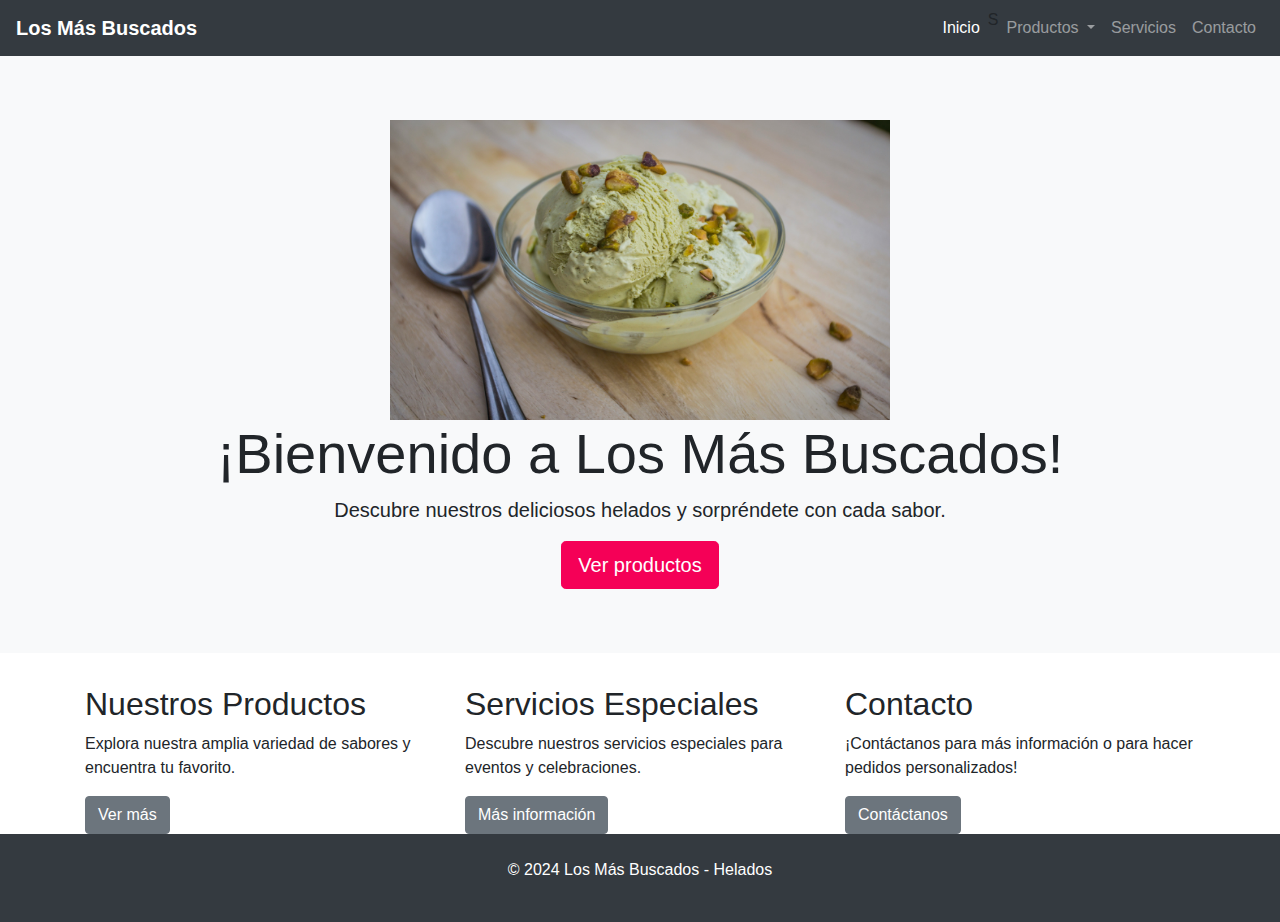
==== index.html @ 7b5f8e3f "Add files via upload" ====
<!DOCTYPE html>
<html lang="es">
<head>
  <meta charset="UTF-8">
  <meta name="viewport" content="width=device-width, initial-scale=1.0">
  <title>Los Más Buscados - Helados</title>
  <!-- Enlace a Bootstrap CSS -->
   <link href="https://stackpath.bootstrapcdn.com/bootstrap/4.5.2/css/bootstrap.min.css" rel="stylesheet">
   <!-- Enlace a tu archivo CSS personalizado -->
  <link href="css/styles.css" rel="stylesheet">
</head>
<body>

 <nav class="navbar navbar-expand-lg navbar-dark bg-dark">
  <a class="navbar-brand" href="#">Los Más Buscados</a>
  <button class="navbar-toggler" type="button" data-toggle="collapse" data-target="#navbarNav" aria-controls="navbarNav" aria-expanded="false" aria-label="Toggle navigation">
    <span class="navbar-toggler-icon"></span>
  </button>
  <div class="collapse navbar-collapse" id="navbarNav">
    <ul class="navbar-nav ml-auto">
      <li class="nav-item active">
        <a class="nav-link" href="index.html">Inicio <span class="sr-only">(current)</span></a>
      </li>S
      <li class="nav-item dropdown">
        <a class="nav-link dropdown-toggle" href="#" id="navbarDropdown" role="button" data-toggle="dropdown" aria-haspopup="true" aria-expanded="false">
          Productos
        </a>
        <div class="dropdown-menu" aria-labelledby="navbarDropdown">
          <a class="dropdown-item" href="Artesanales.html">Artesanales</a>
          <a class="dropdown-item" href="Conos.html">Conos</a>
          <a class="dropdown-item" href="Paletas.html">Paletas</a>
          <!-- Agrega más categorías si es necesario -->
        </div>
      </li>
      <li class="nav-item">
  <a class="nav-link" href="servicios.html">Servicios</a>
</li>
      <li class="nav-item">
        <a class="nav-link" href="contacto.html">Contacto</a>
      </li>
    </ul>
  </div>
</nav>
  <!-- Encabezado -->
<header class="jumbotron jumbotron-fluid text-center bg-light">
  <div class="container">
    <img src="imagenes/imagen_portada.jpg" alt="Descripción de la imagen" width="500" height="300">
    <h1 class="display-4">¡Bienvenido a Los Más Buscados!</h1>
    <p class="lead">Descubre nuestros deliciosos helados y sorpréndete con cada sabor.</p>
    <a class="btn btn-primary btn-lg" href="productos.html" role="button">Ver productos</a>
  </div>
</header>


  <!-- Contenido principal -->
  <main class="container">
    <div class="row">
      <div class="col-md-4">
        <h2>Nuestros Productos</h2>
        <p>Explora nuestra amplia variedad de sabores y encuentra tu favorito.</p>
        <a class="btn btn-secondary" href="productos.html" role="button">Ver más</a>
      </div>
      <div class="col-md-4">
        <h2>Servicios Especiales</h2>
        <p>Descubre nuestros servicios especiales para eventos y celebraciones.</p>
        <a class="btn btn-secondary" href="servicios.html" role="button">Más información</a>
      </div>
      <div class="col-md-4">
        <h2>Contacto</h2>
        <p>¡Contáctanos para más información o para hacer pedidos personalizados!</p>
        <a class="btn btn-secondary" href="contacto.html" role="button">Contáctanos</a>
      </div>
    </div>
  </main>

  <!-- Pie de página -->
  <footer class="bg-dark text-white text-center py-4">
    <p>&copy; 2024 Los Más Buscados - Helados</p>
  </footer>

  <!-- Enlaces a Bootstrap JavaScript y jQuery (si es necesario) -->
  <script src="https://code.jquery.com/jquery-3.5.1.slim.min.js"></script>
  <script src="https://cdn.jsdelivr.net/npm/@popperjs/core@2.5.4/dist/umd/popper.min.js"></script>
  <script src="https://stackpath.bootstrapcdn.com/bootstrap/4.5.2/js/bootstrap.min.js"></script>
</body>
</html>
---- css/styles.css ----
/* Estilos para el encabezado */
.navbar-brand {
  font-weight: bold;
}

.navbar-nav .nav-link {
  color: white;
}

/* Estilos para el pie de página */
footer {
  color: white;
}

/* Estilos para los botones */
.btn-primary {
  background-color: #f50057; /* Color rosa */
  border-color: #f50057; /* Color del borde */
}

.btn-primary:hover {
  background-color: #d50000; /* Color rosa más oscuro al pasar el mouse */
  border-color: #d50000; /* Color del borde más oscuro al pasar el mouse */
}

/* Estilos para el título "Productos" */
.titulo-productos {
  color: #f50057; /* Color rosa */
  font-family: 'Arial Black', sans-serif; /* Fuente negrita */
  font-size: 3rem; /* Tamaño de fuente */
  text-align: center; /* Centrado */
  margin-bottom: 1.5rem; /* Margen inferior */
}

/* Estilos para los enlaces */
a {
  color: #f50057; /* Color rosa para enlaces */
}

a:hover {
  color: #d50000; /* Color rosa más oscuro al pasar el mouse */
}

/* Otros estilos personalizados */
/* Agrega aquí más estilos según necesites */
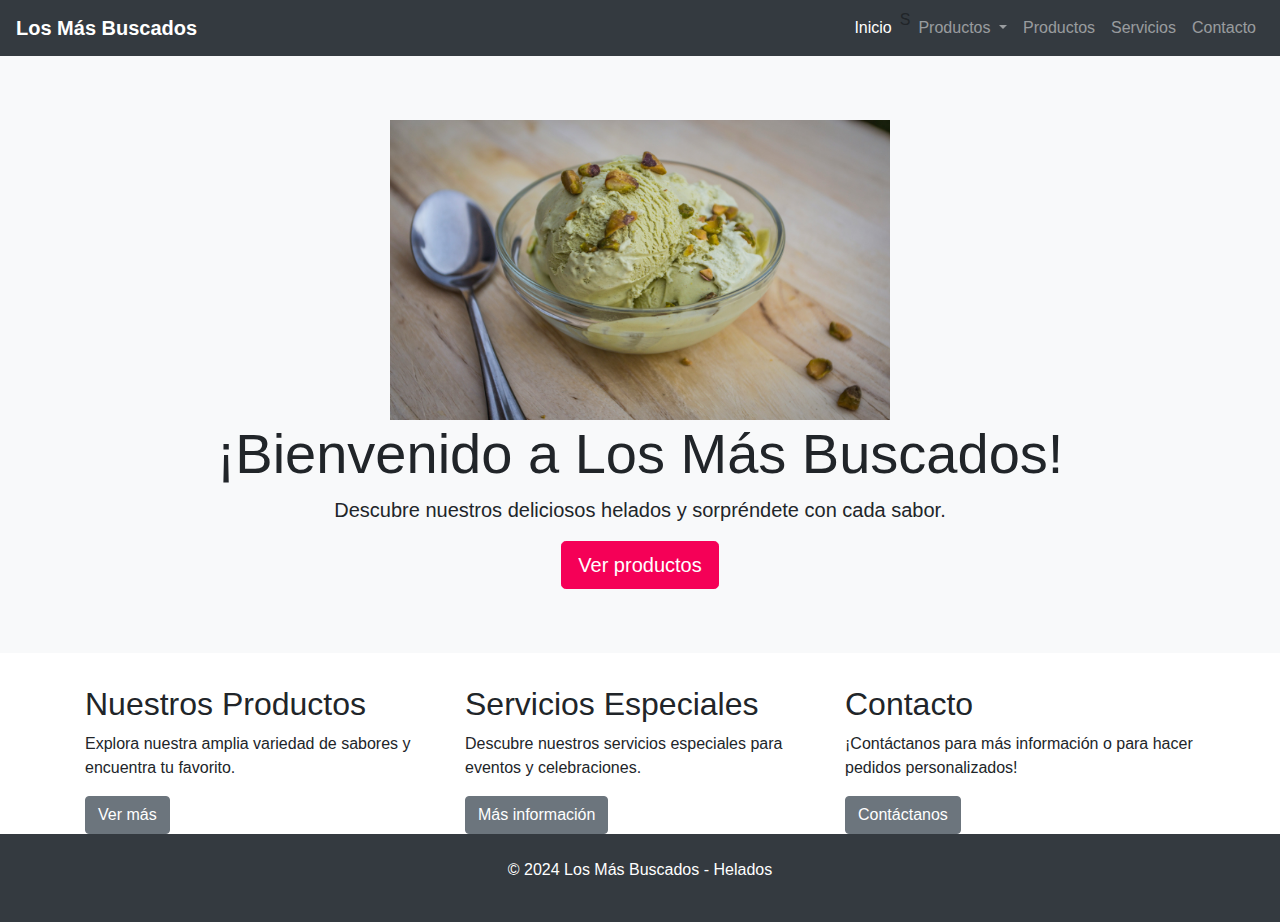
==== commit 1befd13c: "Update index.html" ====
--- a/index.html
+++ b/index.html
@@ -32,6 +32,9 @@
           <!-- Agrega más categorías si es necesario -->
         </div>
       </li>
+       <li class="nav-item">
+  <a class="nav-link" href="productos.html">Productos</a>
+</li>
       <li class="nav-item">
   <a class="nav-link" href="servicios.html">Servicios</a>
 </li>
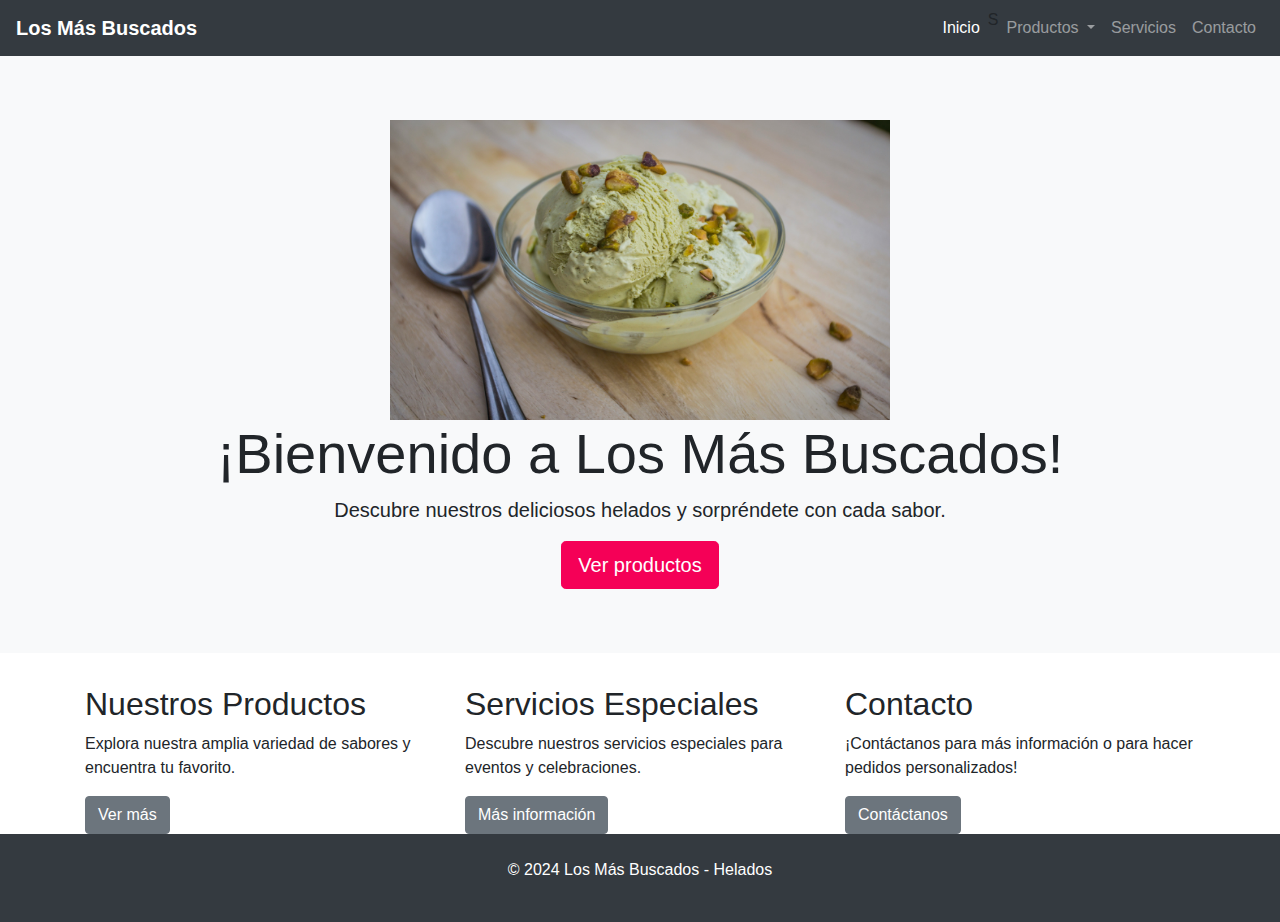
==== commit ba17ed26: "Update index.html" ====
--- a/index.html
+++ b/index.html
@@ -26,15 +26,12 @@
           Productos
         </a>
         <div class="dropdown-menu" aria-labelledby="navbarDropdown">
-          <a class="dropdown-item" href="Artesanales.html">Artesanales</a>
-          <a class="dropdown-item" href="Conos.html">Conos</a>
-          <a class="dropdown-item" href="Paletas.html">Paletas</a>
+          <a class="dropdown-item" href="artesanales.html">Artesanales</a>
+          <a class="dropdown-item" href="conos.html">Conos</a>
+          <a class="dropdown-item" href="paletas.html">Paletas</a>
           <!-- Agrega más categorías si es necesario -->
         </div>
       </li>
-       <li class="nav-item">
-  <a class="nav-link" href="productos.html">Productos</a>
-</li>
       <li class="nav-item">
   <a class="nav-link" href="servicios.html">Servicios</a>
 </li>
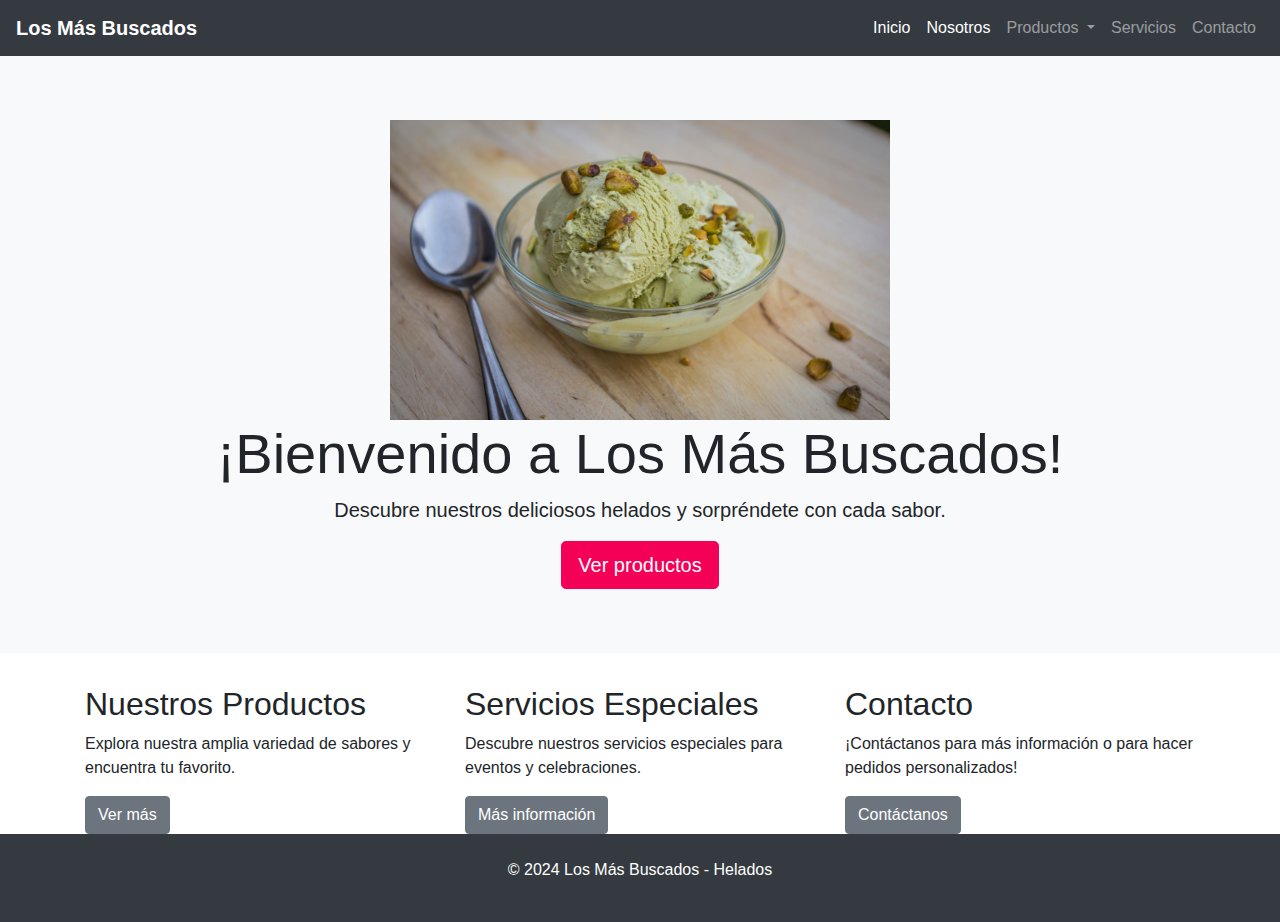
==== commit e595fee1: "Nosotros" ====
--- a/index.html
+++ b/index.html
@@ -20,15 +20,19 @@
     <ul class="navbar-nav ml-auto">
       <li class="nav-item active">
         <a class="nav-link" href="index.html">Inicio <span class="sr-only">(current)</span></a>
-      </li>S
+      </li>
+      <li class="nav-item active">
+        <a class="nav-link" href="nosotros.html">Nosotros</a>
+      </li>
+
       <li class="nav-item dropdown">
         <a class="nav-link dropdown-toggle" href="#" id="navbarDropdown" role="button" data-toggle="dropdown" aria-haspopup="true" aria-expanded="false">
           Productos
         </a>
         <div class="dropdown-menu" aria-labelledby="navbarDropdown">
-          <a class="dropdown-item" href="artesanales.html">Artesanales</a>
-          <a class="dropdown-item" href="conos.html">Conos</a>
-          <a class="dropdown-item" href="paletas.html">Paletas</a>
+          <a class="dropdown-item" href="Artesanales.html">Artesanales</a>
+          <a class="dropdown-item" href="Conos.html">Conos</a>
+          <a class="dropdown-item" href="Paletas.html">Paletas</a>
           <!-- Agrega más categorías si es necesario -->
         </div>
       </li>
